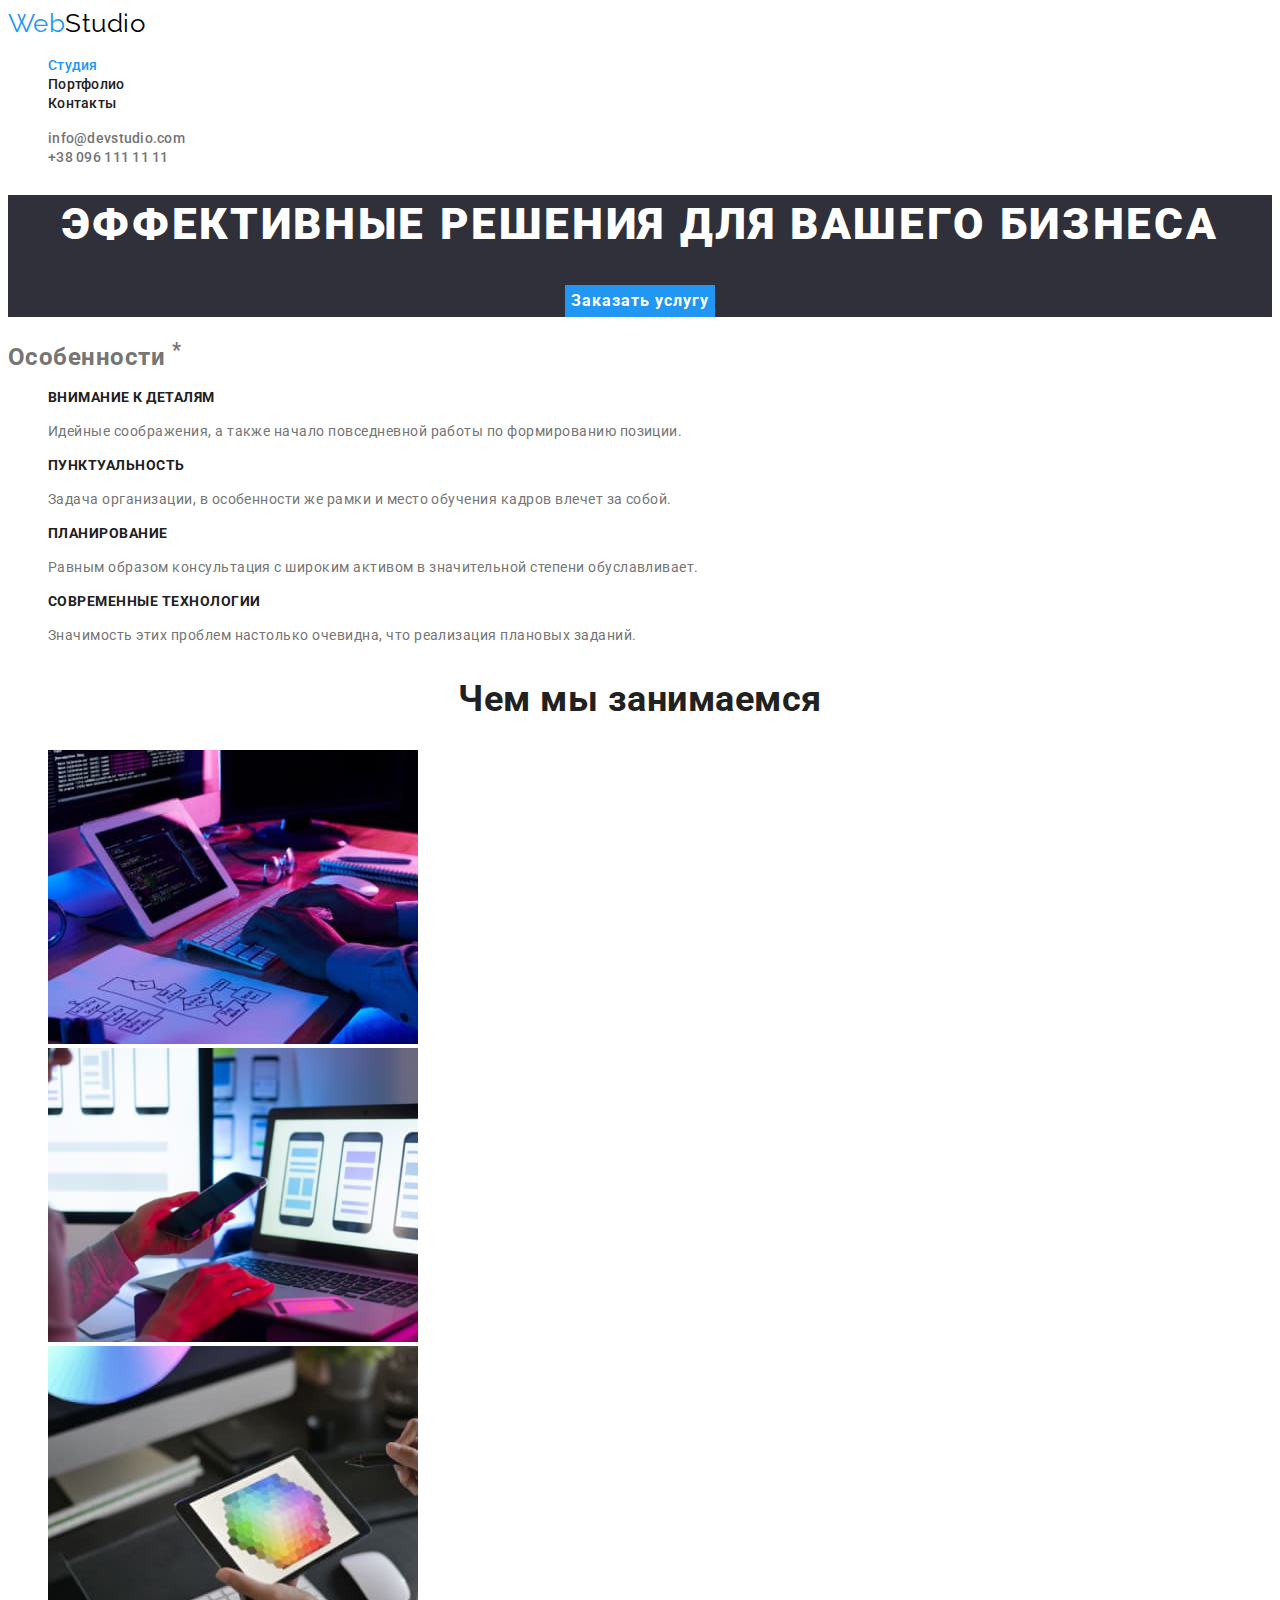
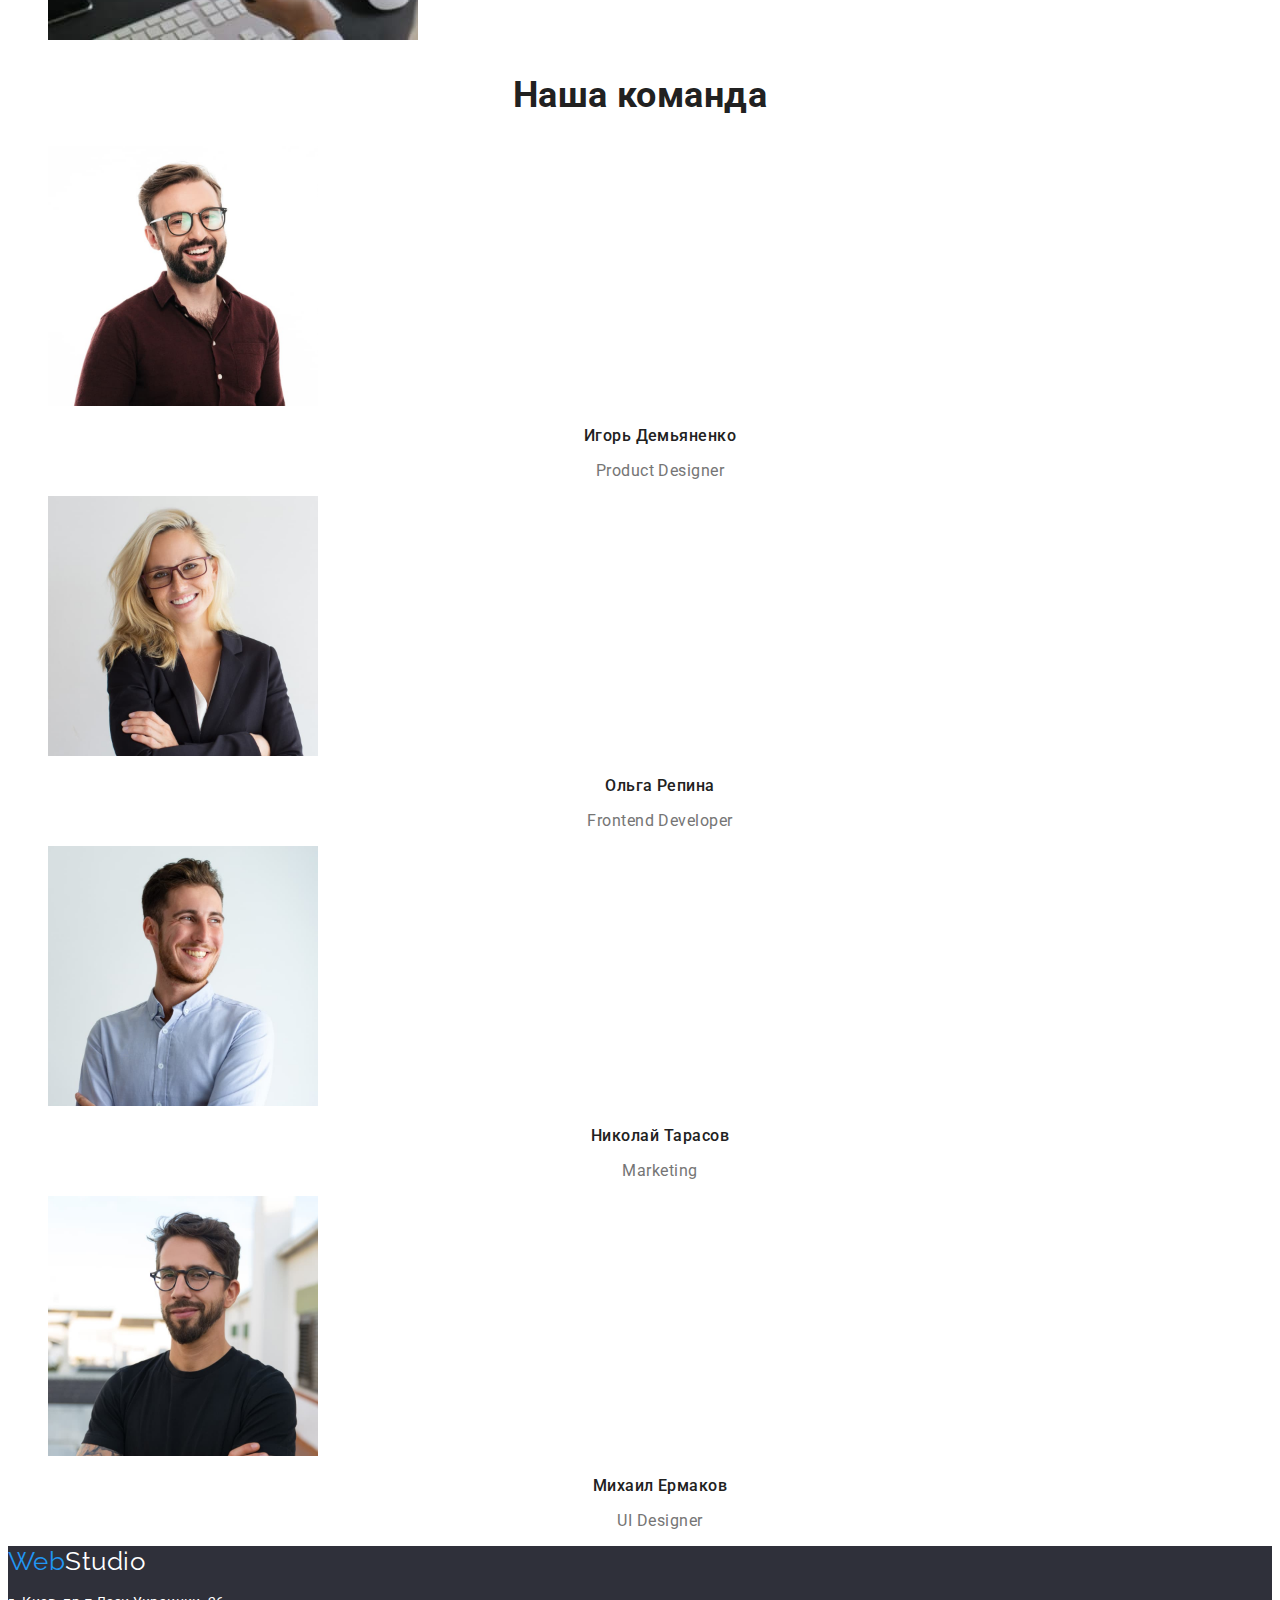
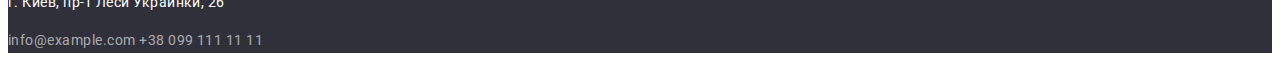
==== index.html @ 31d34ea1 "Initial commit" ====
<!DOCTYPE html>
<html lang="ru">
<head>
  <meta charset="UTF-8">
  <meta http-equiv="X-UA-Compatible" content="IE=edge">
  <meta name="viewport" content="width=device-width, initial-scale=1.0">
  <title>Главная</title>
  <link href="https://fonts.googleapis.com/css2?family=Raleway:wght@700&family=Roboto:wght@400;500;700;900&display=swap" rel="stylesheet">
  <link rel="stylesheet" href="./css/styles.css">
</head>

<body class="page">
  <!-- Заголовок сайта -->
  <header>
    <nav>
      <a href="./index.html" class="logo">Web<span class="logo-right">Studio</span></a>

      <ul class="site-nav list">
        <li><a href="./index.html" class="link current">Студия</a></li>
        <li><a href="./portfolio.html" class="link">Портфолио</a></li>
        <li><a href="" class="link">Контакты</a></li>
      </ul>
    </nav> 

    <ul class="site-contacts list">
      <li><a href="mailto:info@devstudio.com" class="link">info@devstudio.com</a></li>
      <li><a href="tel:+380961111111" class="link">+38 096 111 11 11</a></li>
    </ul>
        
  </header>

  <main>
    <!-- Шапка сайта -->
    <section class="hero">
      <h1 class="hero-title">Эффективные решения для вашего бизнеса</h1>
      <button type="button" class="button primary">Заказать услугу</button>
    </section>

    <!-- Особенности -->
    <section>
      <h2>Особенности <sup>*</sup> </h2> <!-- Этот заголовок скроем при оформлении -->

      <ul class="features list">
        <li>
          <h3 class="title">Внимание к деталям</h3>
          <p class="text">
            Идейные соображения, а также
            начало повседневной работы по
            формированию позиции.
          </p>
        </li>

        <li>
          <h3 class="title">Пунктуальность</h3>
          <p class="text">
            Задача организации, в особенности
            же рамки и место обучения кадров
            влечет за собой.
          </p>
        </li>

        <li>
          <h3 class="title">Планирование</h3>
          <p class="text">
            Равным образом консультация с
            широким активом в значительной
            степени обуславливает.
          </p>
        </li>

        <li>
          <h3 class="title">Современные технологии</h3>
          <p class="text">
            Значимость этих проблем настолько
            очевидна, что реализация плановых
            заданий.
          </p>
        </li>
      </ul>
    </section>

    <!-- Чем мы занимаемся -->
    <section>
      <h2 class="section-title">Чем мы занимаемся</h2>

      <ul class="list">
        <li>
          <img src="./images/img1.jpg" alt="Our business - image 1" width="370">
        </li>
        <li>
          <img src="./images/img2.jpg" alt="Our business - image 2" width="370">
        </li>
        <li>
          <img src="./images/img3.jpg" alt="Our business - image 3" width="370">
        </li>
      </ul>
    </section>

    <!-- Наша команда -->
    <section>
      <h2 class="section-title">Наша команда</h2>

      <ul class="employee list">
        <li>
          <img src="./images/photo1.jpg" alt="Product Designer photo" width="270">
          <h3 class="title">Игорь Демьяненко</h3>
          <p class="position">Product Designer</p>
        </li>

        <li>
          <img src="./images/photo2.jpg" alt="Frontend Developer photo" width="270">
          <h3 class="title">Ольга Репина</h3>
          <p class="position">Frontend Developer</p>
        </li>

        <li>
          <img src="./images/photo3.jpg" alt="Marketing Manager photo" width="270">
          <h3 class="title">Николай Тарасов</h3>
          <p class="position">Marketing</p>
        </li>

        <li>
          <img src="./images/photo4.jpg" alt="UI Designer photo" width="270">
          <h3 class="title">Михаил Ермаков</h3>
          <p class="position">UI Designer</p>
        </li>

      </ul>
            
    </section>

  </main>

  <!-- Нижний колонтитул -->  
  <footer class="footer">

    <a href="./" class="logo">Web<span class="logo-bottom">Studio</span></a>
    
    <address class="text">
      <p class="address">г. Киев, пр-т Леси Украинки, 26</p>
      <a href="mailto:info@example.com" class="contacts">info@example.com</a>
      <a href="tel:+380991111111" class="contacts">+38 099 111 11 11</a>
    </address>

  </footer>

</body>
</html>
---- css/styles.css ----
/* Блок css-переменных */
:root {
	--main-text-color: #757575;
	--title-text-color: #212121;
	--accent-color: #2196f3;
	--primary-bg-color: #ffffff;
	--top-section-bg-color: #2f303a;
	--team-section-bg-color: #f5f4fa;
	--footer-bg-color: #2f303a;
	--footer-text-color: rgba(255, 255, 255, 0.6);
	--logo-right-color: #000000;
	--logo-bottom-right-color: #ffffff;
	--primary-button-text-color: #ffffff;
	--primary-button-bg-color: #2196f3;
	--button-text-color: #212121;
	--button-bg-color: #f5f4fa;
	--hero-bg-color: #2f303a;
	--footer-bg-color: #2f303a;
}

/* Класс для оформления основной страницы */
.page {
	background-color: var(--primary-bg-color);
	color: var(--main-text-color);

	font-family: Roboto, sans-serif;
	letter-spacing: 0.03em;
}

/* Класс для обнуления атрибутов списка */
.list {
	list-style: none;
}

/* Классы для оформления лого сайта */
.logo {
	color: var(--accent-color);

	font-family: Raleway, sans-serif;
	font-size: 26px;
	line-height: 1.19;
	text-decoration: none;
}

.logo-right {
	color: var(--logo-right-color);
}

.logo-bottom {
	color: var(--logo-bottom-right-color);
}

/* Классы для оформления footer-секции */
.footer {
	background-color: var(--footer-bg-color);
}

.footer .text {
	font-style: normal;
	font-size: 14px;
	line-height: 1.71;
}

.footer .address {
	color: var(--primary-bg-color);
}

.footer .contacts {
	color: var(--footer-text-color);

	text-decoration: none;
}

.footer .contacts:hover,
.footer .contacts:focus {
	color: var(--accent-color);
}

/* Стилизация навигации сайта */
.site-nav .link {
	color: var(--title-text-color);

	font-weight: 500;
	font-size: 14px;
	line-height: 1.14;
	letter-spacing: 0.02em;

	text-decoration: none;
}

.site-nav .link.current {
	color: var(--accent-color);
}

/* Стилизация контактов сайта */
.site-contacts .link {
	color: var(--main-text-color);

	font-weight: 500;
	font-size: 14px;
	line-height: 1.14;
	letter-spacing: 0.02em;

	text-decoration: none;
}

/* Стилизация ссылок для состояний hover, focus */
.site-nav .link:hover,
.site-nav .link:focus,
.site-contacts .link:hover,
.site-contacts .link:focus {
	color: var(--accent-color);
}

/* Класс для оформления Hero-секции */

.hero {
	background-color: var(--hero-bg-color);

	text-align: center;
}

.hero-title {
	color: var(--primary-bg-color);

	font-weight: 900;
	font-size: 44px;
	line-height: 1.36;
	letter-spacing: 0.06em;
	text-transform: uppercase;
}

/* Класс для оформления заголовков разделов */
.section-title {
	color: var(--title-text-color);

	font-size: 36px;
	line-height: 1.17;
	text-align: center;
}

/* Классы для оформления раздела Особенности */
.features .title {
	color: var(--title-text-color);

	font-size: 14px;
	line-height: 1.14;
	text-transform: uppercase;
}

.features .text {
	font-size: 14px;
	line-height: 1.71;
}

/* Классы для оформления информации о сотрудниках */
.employee .title {
	color: var(--title-text-color);

	font-weight: 500;
	font-size: 16px;
	line-height: 1.19;
	text-align: center;
}

.employee .position {
	font-size: 16px;
	line-height: 1.19;
	text-align: center;
}

/* Классы для оформления информации о проектах */
.projects .title {
	color: var(--title-text-color);

	font-size: 18px;
	line-height: 2;
	letter-spacing: 0.06em;
}

.projects .category {
	font-size: 16px;
	line-height: 1.87;
}

/* Классы для оформления кнопок */
.button {
	color: var(--button-text-color);
	background-color: var(--button-bg-color);
	border-style: none;

	font-family: inherit;
	font-weight: 500;
	font-size: 16px;
	line-height: 1.62;
	letter-spacing: 0.03em;

	cursor: pointer;
}

.button.primary {
	color: var(--primary-button-text-color);
	background-color: var(--primary-button-bg-color);

	font-weight: 700;
	font-size: 16px;
	line-height: 1.87;
	letter-spacing: 0.06em;
}

.button:hover,
.button:focus {
	color: var(--primary-button-text-color);
	background-color: var(--primary-button-bg-color);
}

/* The end! */
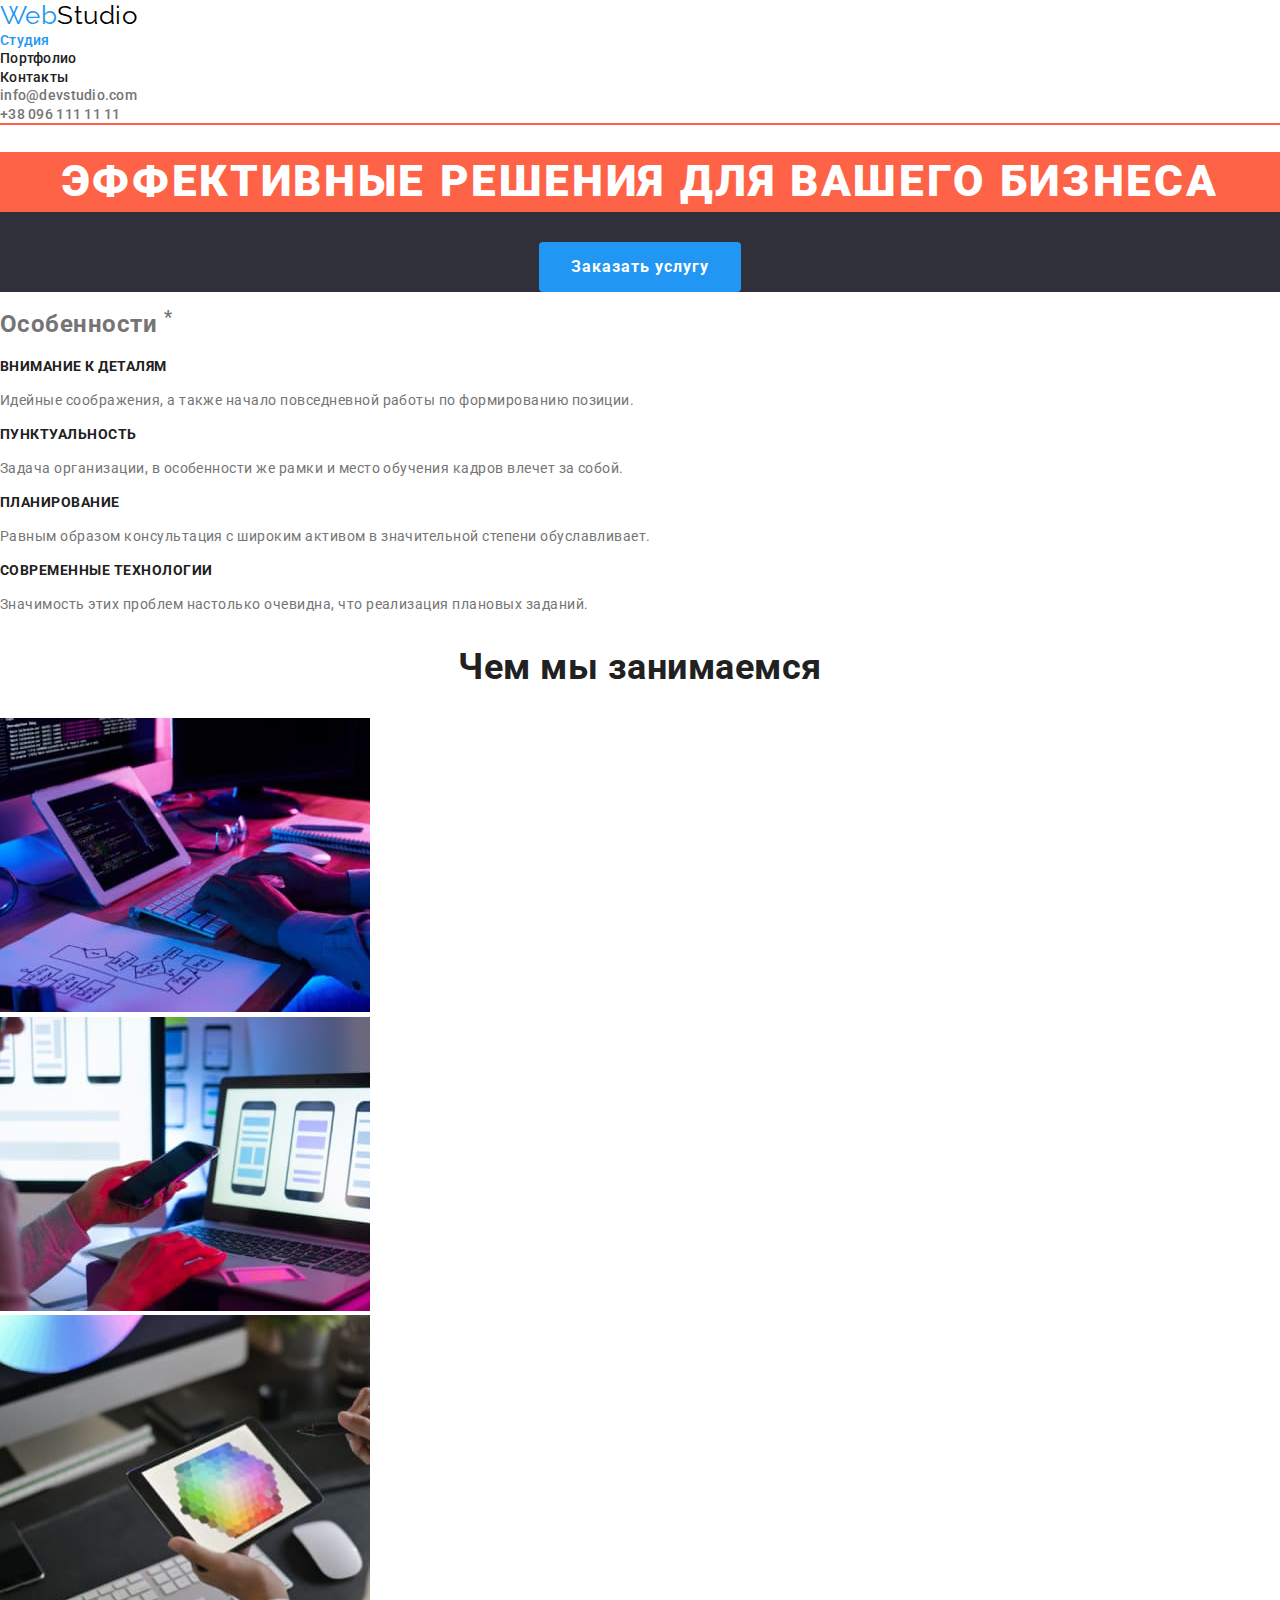
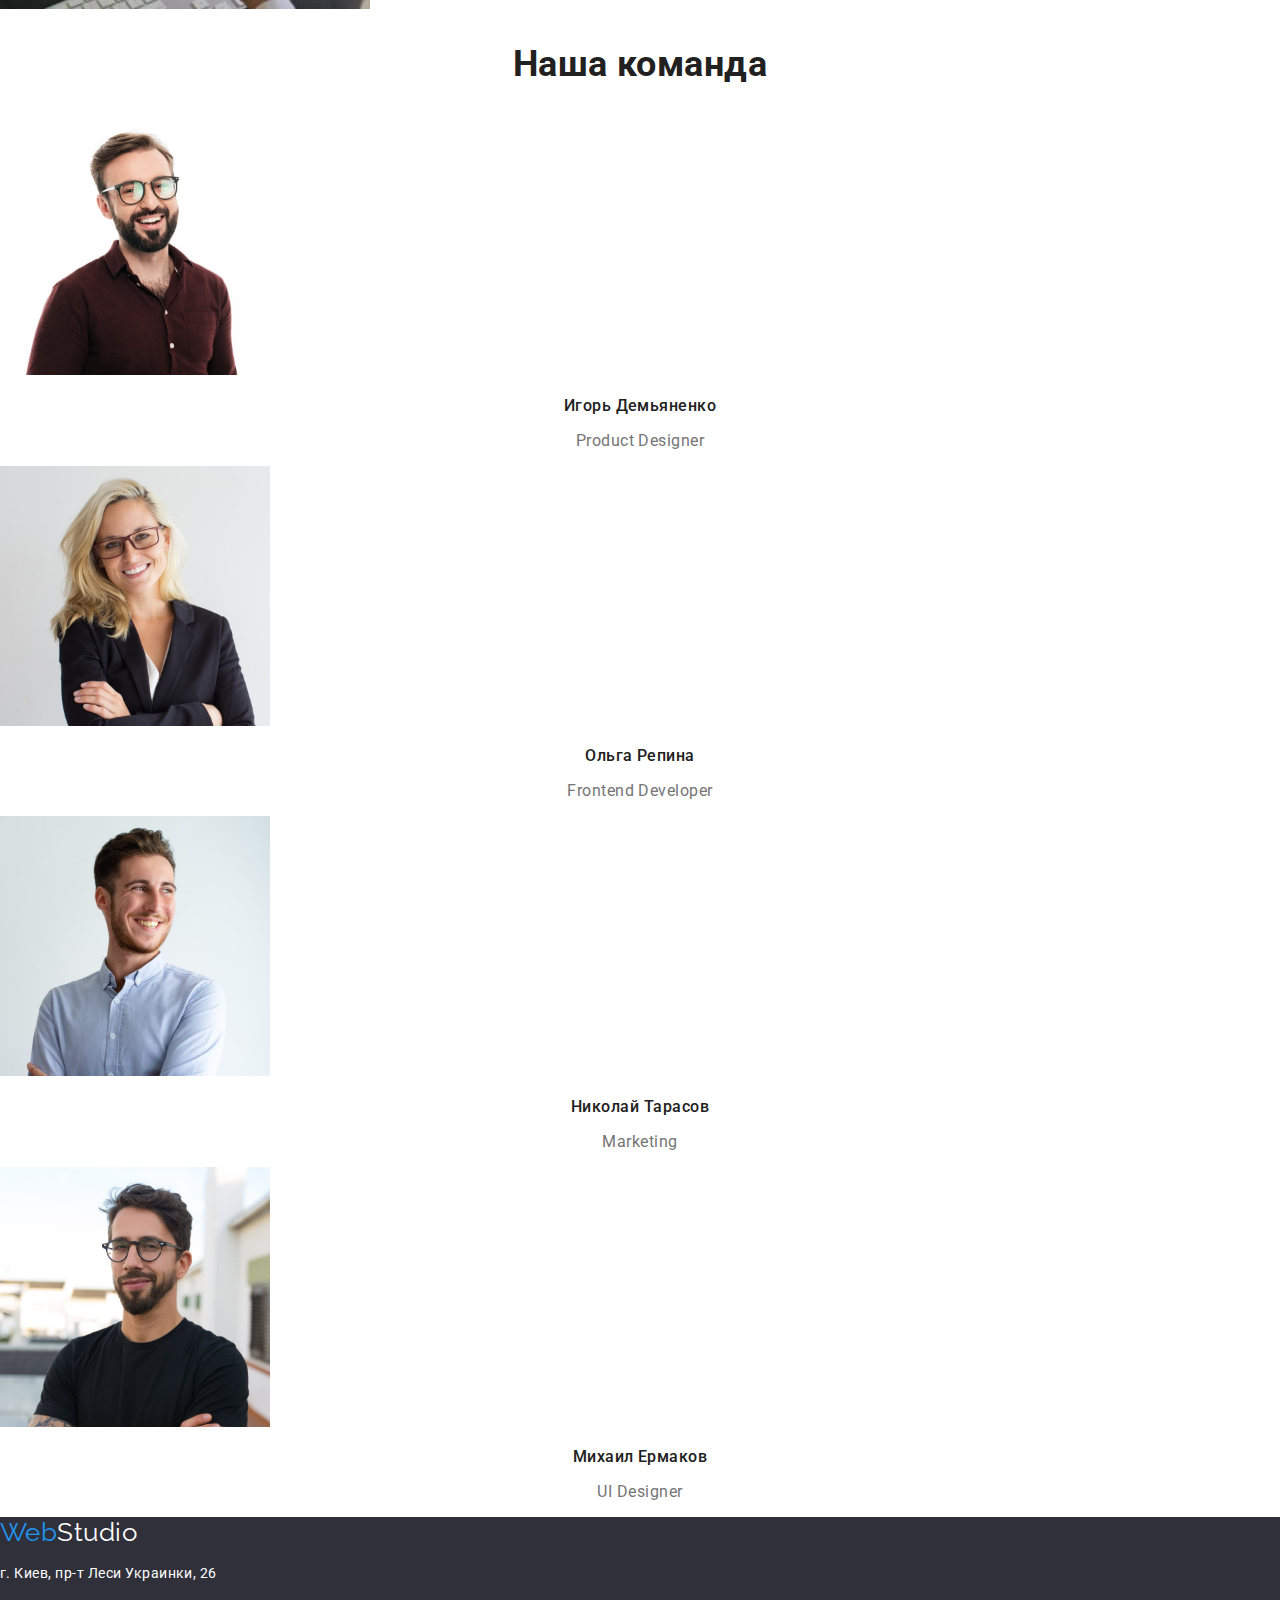
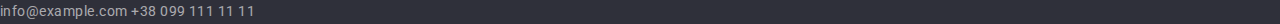
==== commit 9c478b9a: "Add some features" ====
--- a/index.html
+++ b/index.html
@@ -6,30 +6,37 @@
   <meta name="viewport" content="width=device-width, initial-scale=1.0">
   <title>Главная</title>
   <link href="https://fonts.googleapis.com/css2?family=Raleway:wght@700&family=Roboto:wght@400;500;700;900&display=swap" rel="stylesheet">
+  <link rel="stylesheet" href="https://cdnjs.cloudflare.com/ajax/libs/modern-normalize/1.1.0/modern-normalize.min.css">
   <link rel="stylesheet" href="./css/styles.css">
 </head>
 
 <body class="page">
+
   <!-- Заголовок сайта -->
-  <header>
-    <nav>
-      <a href="./index.html" class="logo">Web<span class="logo-right">Studio</span></a>
+  <header class="page-header">
 
-      <ul class="site-nav list">
-        <li><a href="./index.html" class="link current">Студия</a></li>
-        <li><a href="./portfolio.html" class="link">Портфолио</a></li>
-        <li><a href="" class="link">Контакты</a></li>
+    <div class="container">
+      
+      <nav>
+        <a href="./index.html" class="logo">Web<span class="logo-right">Studio</span></a>
+
+        <ul class="site-nav list">
+          <li><a href="./index.html" class="link current">Студия</a></li>
+          <li><a href="./portfolio.html" class="link">Портфолио</a></li>
+          <li><a href="" class="link">Контакты</a></li>
+        </ul>
+      </nav> 
+
+      <ul class="site-contacts list">
+        <li><a href="mailto:info@devstudio.com" class="link">info@devstudio.com</a></li>
+        <li><a href="tel:+380961111111" class="link">+38 096 111 11 11</a></li>
       </ul>
-    </nav> 
+    
+    </div>
 
-    <ul class="site-contacts list">
-      <li><a href="mailto:info@devstudio.com" class="link">info@devstudio.com</a></li>
-      <li><a href="tel:+380961111111" class="link">+38 096 111 11 11</a></li>
-    </ul>
-        
   </header>
 
-  <main>
+    <main>
     <!-- Шапка сайта -->
     <section class="hero">
       <h1 class="hero-title">Эффективные решения для вашего бизнеса</h1>
--- a/css/styles.css
+++ b/css/styles.css
@@ -1,107 +1,124 @@
 /* Блок css-переменных */
 :root {
-	--main-text-color: #757575;
-	--title-text-color: #212121;
-	--accent-color: #2196f3;
-	--primary-bg-color: #ffffff;
-	--top-section-bg-color: #2f303a;
-	--team-section-bg-color: #f5f4fa;
-	--footer-bg-color: #2f303a;
-	--footer-text-color: rgba(255, 255, 255, 0.6);
-	--logo-right-color: #000000;
-	--logo-bottom-right-color: #ffffff;
-	--primary-button-text-color: #ffffff;
-	--primary-button-bg-color: #2196f3;
-	--button-text-color: #212121;
-	--button-bg-color: #f5f4fa;
-	--hero-bg-color: #2f303a;
-	--footer-bg-color: #2f303a;
+  --main-text-color: #757575;
+  --title-text-color: #212121;
+  --accent-color: #2196f3;
+  --primary-bg-color: #ffffff;
+  --top-section-bg-color: #2f303a;
+  --team-section-bg-color: #f5f4fa;
+  --footer-bg-color: #2f303a;
+  --footer-text-color: rgba(255, 255, 255, 0.6);
+  --logo-right-color: #000000;
+  --logo-bottom-right-color: #ffffff;
+  --primary-button-text-color: #ffffff;
+  --primary-button-bg-color: #2196f3;
+  --button-text-color: #212121;
+  --button-bg-color: #f5f4fa;
+  --hero-bg-color: #2f303a;
+  --footer-bg-color: #2f303a;
 }
 
 /* Класс для оформления основной страницы */
 .page {
-	background-color: var(--primary-bg-color);
-	color: var(--main-text-color);
-
-	font-family: Roboto, sans-serif;
-	letter-spacing: 0.03em;
+  background-color: var(--primary-bg-color);
+  color: var(--main-text-color);
+
+  font-family: Roboto, sans-serif;
+  letter-spacing: 0.03em;
+}
+
+/* Класс для оформления заголовка */
+
+.page-header {
+  background-color: var(--primary-bg-color);
+}
+
+/* Класс для оформления основного контейнера */
+
+.container {
+  margin-left: auto;
+  margin-right: auto;
+  width: 1440px;
+  outline: 2px solid tomato;
 }
 
 /* Класс для обнуления атрибутов списка */
 .list {
-	list-style: none;
+  padding: 0;
+  margin: 0;
+  list-style: none;
 }
 
 /* Классы для оформления лого сайта */
 .logo {
-	color: var(--accent-color);
-
-	font-family: Raleway, sans-serif;
-	font-size: 26px;
-	line-height: 1.19;
-	text-decoration: none;
+  color: var(--accent-color);
+
+  font-family: Raleway, sans-serif;
+  font-size: 26px;
+  line-height: 1.19;
+  text-decoration: none;
 }
 
 .logo-right {
-	color: var(--logo-right-color);
+  color: var(--logo-right-color);
 }
 
 .logo-bottom {
-	color: var(--logo-bottom-right-color);
+  color: var(--logo-bottom-right-color);
 }
 
 /* Классы для оформления footer-секции */
 .footer {
-	background-color: var(--footer-bg-color);
+  background-color: var(--footer-bg-color);
 }
 
 .footer .text {
-	font-style: normal;
-	font-size: 14px;
-	line-height: 1.71;
+  font-style: normal;
+  font-size: 14px;
+  line-height: 1.71;
 }
 
 .footer .address {
-	color: var(--primary-bg-color);
+  color: var(--primary-bg-color);
 }
 
 .footer .contacts {
-	color: var(--footer-text-color);
-
-	text-decoration: none;
+  color: var(--footer-text-color);
+
+  text-decoration: none;
 }
 
 .footer .contacts:hover,
 .footer .contacts:focus {
-	color: var(--accent-color);
+  color: var(--accent-color);
 }
 
 /* Стилизация навигации сайта */
 .site-nav .link {
-	color: var(--title-text-color);
-
-	font-weight: 500;
-	font-size: 14px;
-	line-height: 1.14;
-	letter-spacing: 0.02em;
-
-	text-decoration: none;
+  color: var(--title-text-color);
+
+  font-weight: 500;
+  font-size: 14px;
+  line-height: 1.14;
+  letter-spacing: 0.02em;
+
+  text-decoration: none;
 }
 
 .site-nav .link.current {
-	color: var(--accent-color);
+  color: var(--accent-color);
 }
 
 /* Стилизация контактов сайта */
 .site-contacts .link {
-	color: var(--main-text-color);
-
-	font-weight: 500;
-	font-size: 14px;
-	line-height: 1.14;
-	letter-spacing: 0.02em;
-
-	text-decoration: none;
+  color: var(--main-text-color);
+
+  font-weight: 500;
+  font-size: 14px;
+  line-height: 1.14;
+  letter-spacing: 0.02em;
+
+  text-decoration: none;
 }
 
 /* Стилизация ссылок для состояний hover, focus */
@@ -109,109 +126,132 @@
 .site-nav .link:focus,
 .site-contacts .link:hover,
 .site-contacts .link:focus {
-	color: var(--accent-color);
+  color: var(--accent-color);
 }
 
 /* Класс для оформления Hero-секции */
 
 .hero {
-	background-color: var(--hero-bg-color);
-
-	text-align: center;
+  background-color: var(--hero-bg-color);
+
+  text-align: center;
 }
 
 .hero-title {
-	color: var(--primary-bg-color);
-
-	font-weight: 900;
-	font-size: 44px;
-	line-height: 1.36;
-	letter-spacing: 0.06em;
-	text-transform: uppercase;
+  color: var(--primary-bg-color);
+  background-color: tomato;
+  font-weight: 900;
+  font-size: 44px;
+  line-height: 1.36;
+  letter-spacing: 0.06em;
+  text-transform: uppercase;
 }
 
 /* Класс для оформления заголовков разделов */
 .section-title {
-	color: var(--title-text-color);
-
-	font-size: 36px;
-	line-height: 1.17;
-	text-align: center;
+  color: var(--title-text-color);
+
+  font-size: 36px;
+  line-height: 1.17;
+  text-align: center;
 }
 
 /* Классы для оформления раздела Особенности */
 .features .title {
-	color: var(--title-text-color);
-
-	font-size: 14px;
-	line-height: 1.14;
-	text-transform: uppercase;
+  color: var(--title-text-color);
+
+  font-size: 14px;
+  line-height: 1.14;
+  text-transform: uppercase;
 }
 
 .features .text {
-	font-size: 14px;
-	line-height: 1.71;
+  font-size: 14px;
+  line-height: 1.71;
 }
 
 /* Классы для оформления информации о сотрудниках */
 .employee .title {
-	color: var(--title-text-color);
-
-	font-weight: 500;
-	font-size: 16px;
-	line-height: 1.19;
-	text-align: center;
+  color: var(--title-text-color);
+
+  font-weight: 500;
+  font-size: 16px;
+  line-height: 1.19;
+  text-align: center;
 }
 
 .employee .position {
-	font-size: 16px;
-	line-height: 1.19;
-	text-align: center;
+  font-size: 16px;
+  line-height: 1.19;
+  text-align: center;
 }
 
 /* Классы для оформления информации о проектах */
 .projects .title {
-	color: var(--title-text-color);
-
-	font-size: 18px;
-	line-height: 2;
-	letter-spacing: 0.06em;
+  color: var(--title-text-color);
+
+  font-size: 18px;
+  line-height: 2;
+  letter-spacing: 0.06em;
 }
 
 .projects .category {
-	font-size: 16px;
-	line-height: 1.87;
+  font-size: 16px;
+  line-height: 1.87;
 }
 
 /* Классы для оформления кнопок */
 .button {
-	color: var(--button-text-color);
-	background-color: var(--button-bg-color);
-	border-style: none;
-
-	font-family: inherit;
-	font-weight: 500;
-	font-size: 16px;
-	line-height: 1.62;
-	letter-spacing: 0.03em;
-
-	cursor: pointer;
+  display: inline-block; /* возможно что это лишнее */
+  border-radius: 4px;
+  padding: 10px 32px;
+  min-width: 200px;
+  color: var(--button-text-color);
+  background-color: var(--button-bg-color);
+  border-style: none;
+
+  font-family: inherit;
+  font-weight: 500;
+  font-size: 16px;
+  line-height: 1.62;
+  letter-spacing: 0.03em;
+
+  cursor: pointer;
+}
+
+.filter-button {
+  display: inline-block; /* возможно что это лишнее */
+  border-radius: 4px;
+  padding: 6px 22px;
+  color: var(--button-text-color);
+  background-color: var(--button-bg-color);
+  border-style: none;
+
+  font-family: inherit;
+  font-weight: 500;
+  font-size: 16px;
+  line-height: 1.62;
+  letter-spacing: 0.03em;
+
+  cursor: pointer;
 }
 
 .button.primary {
-	color: var(--primary-button-text-color);
-	background-color: var(--primary-button-bg-color);
-
-	font-weight: 700;
-	font-size: 16px;
-	line-height: 1.87;
-	letter-spacing: 0.06em;
+  color: var(--primary-button-text-color);
+  background-color: var(--primary-button-bg-color);
+
+  font-weight: 700;
+  font-size: 16px;
+  line-height: 1.87;
+  letter-spacing: 0.06em;
 }
 
 .button:hover,
-.button:focus {
-	color: var(--primary-button-text-color);
-	background-color: var(--primary-button-bg-color);
+.button:focus,
+.filter-button:hover,
+.filter-button:focus {
+  color: var(--primary-button-text-color);
+  background-color: var(--primary-button-bg-color);
 }
 
 /* The end! */
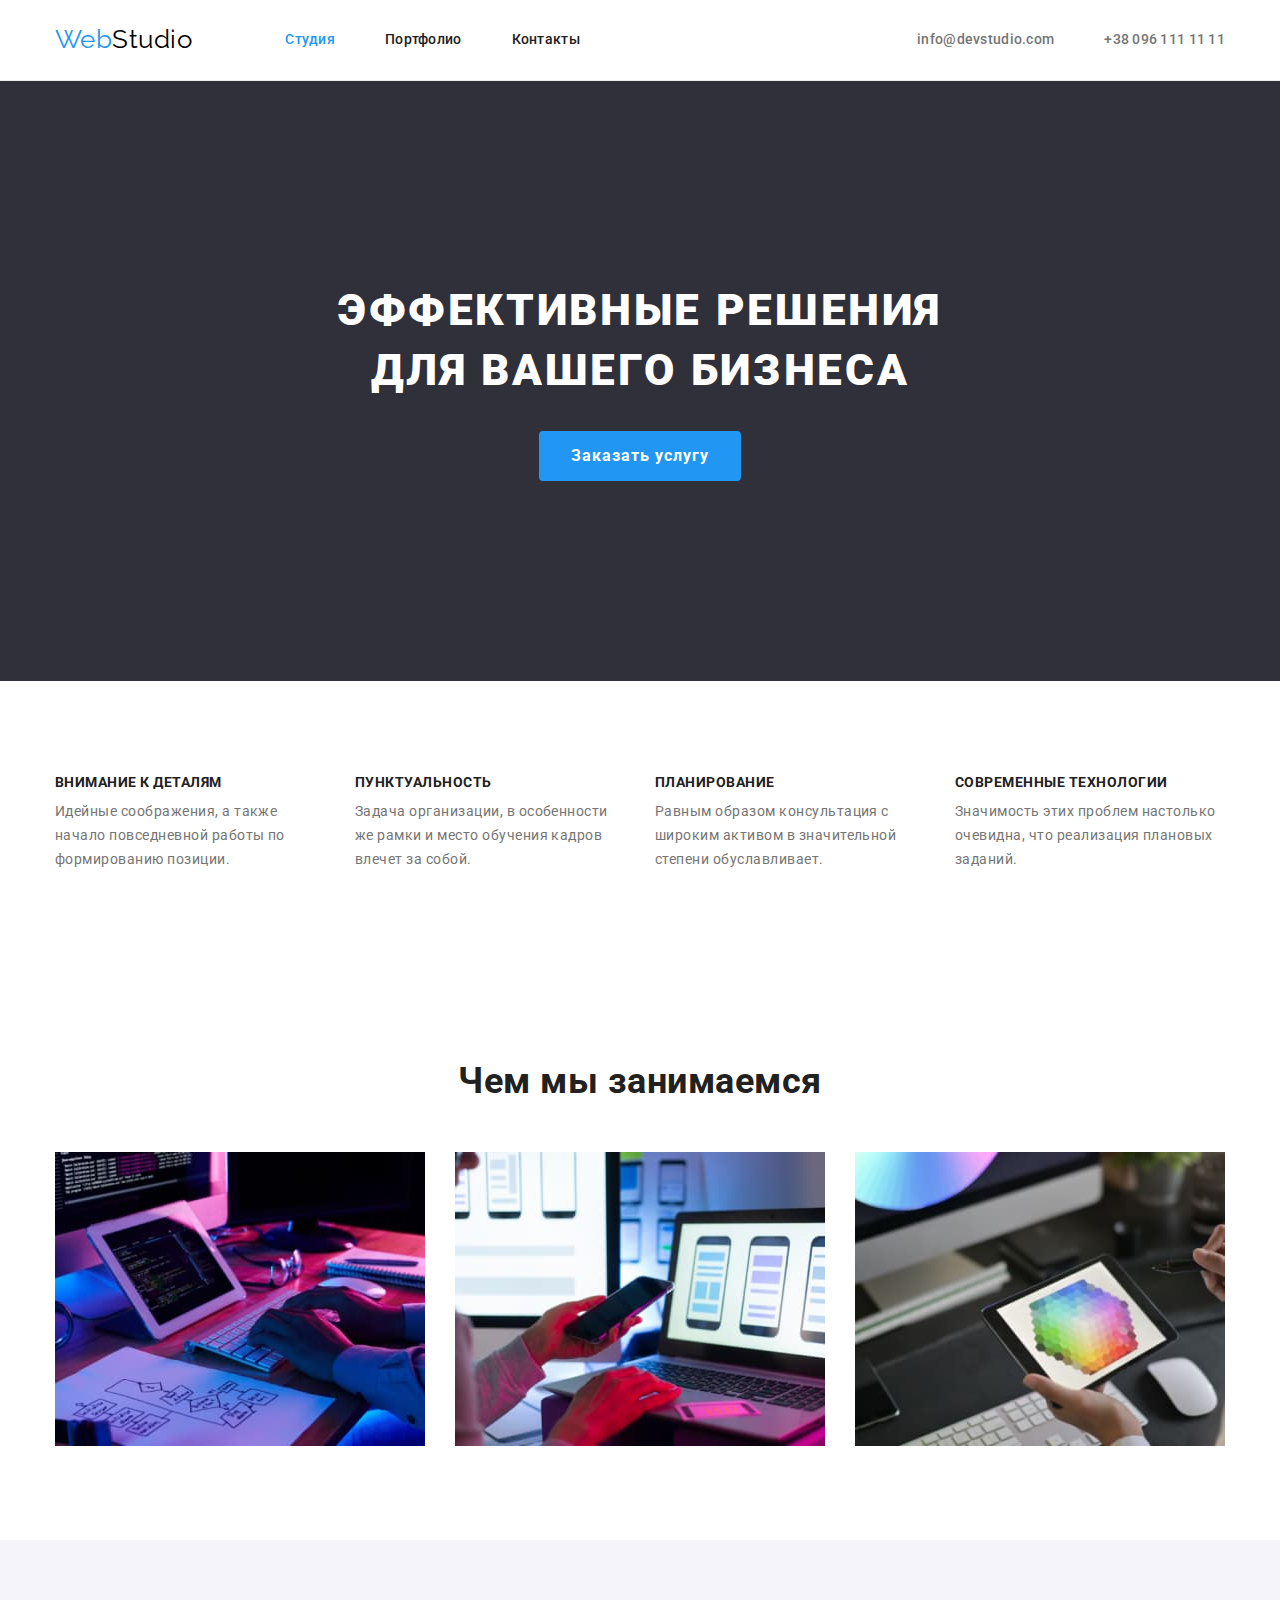
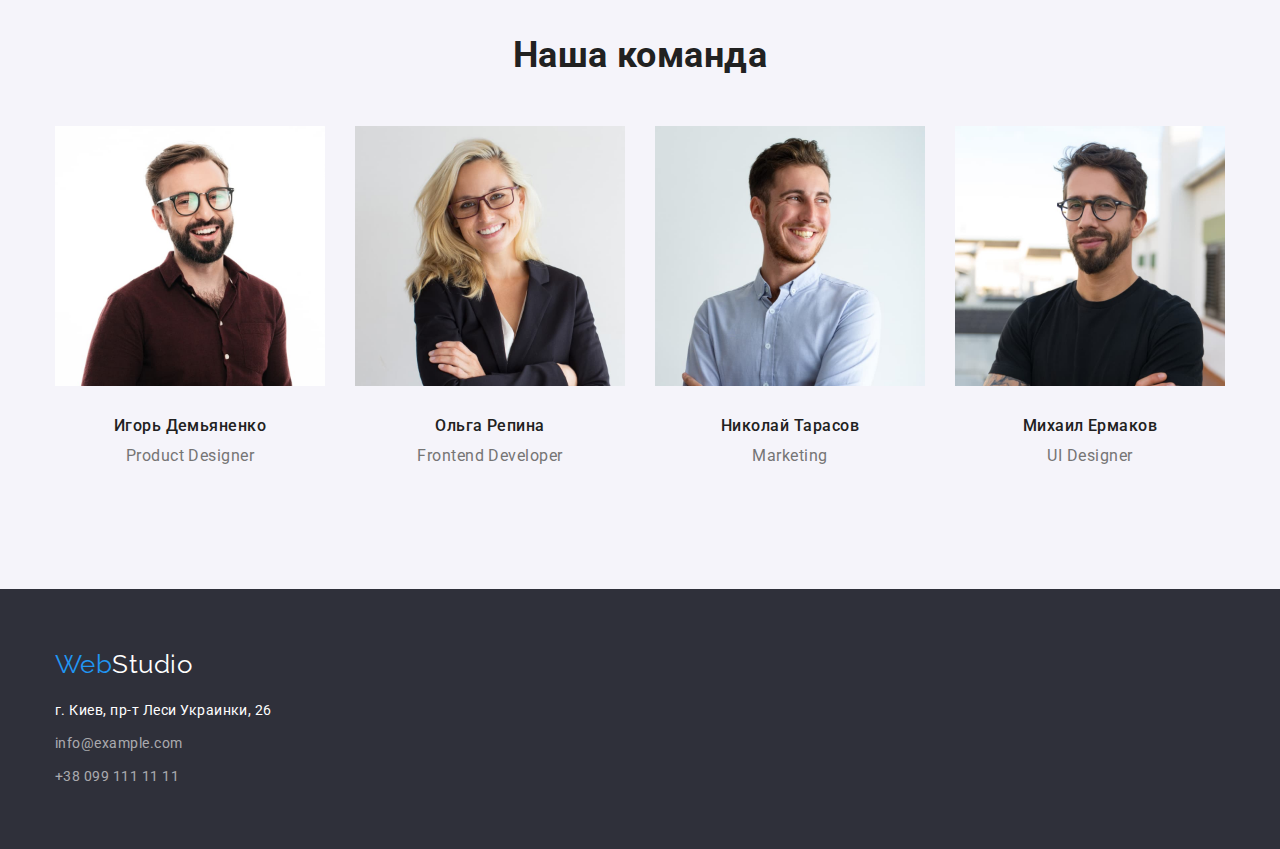
==== commit 28ba1f57: "Align elements, add Flexbox" ====
--- a/index.html
+++ b/index.html
@@ -14,141 +14,146 @@
 
   <!-- Заголовок сайта -->
   <header class="page-header">
+    <div class="container">
+      <div class="header-set">
+        <nav class="header-subset">
+          <a href="./index.html" class="logo r-margin">Web<span class="logo-right">Studio</span></a>
 
-    <div class="container">
-      
-      <nav>
-        <a href="./index.html" class="logo">Web<span class="logo-right">Studio</span></a>
+          <ul class="site-nav">
+            <li class="list-item"><a href="./index.html" class="link current">Студия</a></li>
+            <li class="list-item"><a href="./portfolio.html" class="link">Портфолио</a></li>
+            <li class="list-item"><a href="" class="link">Контакты</a></li>
+          </ul>
+        </nav> 
 
-        <ul class="site-nav list">
-          <li><a href="./index.html" class="link current">Студия</a></li>
-          <li><a href="./portfolio.html" class="link">Портфолио</a></li>
-          <li><a href="" class="link">Контакты</a></li>
+        <ul class="site-contacts">
+          <li class="list-item"><a href="mailto:info@devstudio.com" class="link">info@devstudio.com</a></li>
+          <li class="list-item"><a href="tel:+380961111111" class="link">+38 096 111 11 11</a></li>
         </ul>
-      </nav> 
-
-      <ul class="site-contacts list">
-        <li><a href="mailto:info@devstudio.com" class="link">info@devstudio.com</a></li>
-        <li><a href="tel:+380961111111" class="link">+38 096 111 11 11</a></li>
-      </ul>
-    
+      </div>
     </div>
-
   </header>
 
     <main>
     <!-- Шапка сайта -->
     <section class="hero">
-      <h1 class="hero-title">Эффективные решения для вашего бизнеса</h1>
-      <button type="button" class="button primary">Заказать услугу</button>
+      <div class="container">
+        <h1 class="hero-title">Эффективные решения для вашего бизнеса</h1>
+        <button type="button" class="button primary">Заказать услугу</button>
+      </div>
     </section>
 
     <!-- Особенности -->
-    <section>
-      <h2>Особенности <sup>*</sup> </h2> <!-- Этот заголовок скроем при оформлении -->
+    <section class="section">
+      <div class="container">
+        <h2 class="hidden">Особенности <sup>*</sup> </h2> <!-- Этот заголовок скроем при оформлении -->
 
-      <ul class="features list">
-        <li>
-          <h3 class="title">Внимание к деталям</h3>
-          <p class="text">
-            Идейные соображения, а также
-            начало повседневной работы по
-            формированию позиции.
-          </p>
-        </li>
+        <ul class="features">
+          <li class="item">
+            <h3 class="title">Внимание к деталям</h3>
+            <p class="text">
+              Идейные соображения, а также
+              начало повседневной работы по
+              формированию позиции.
+            </p>
+          </li>
 
-        <li>
-          <h3 class="title">Пунктуальность</h3>
-          <p class="text">
-            Задача организации, в особенности
-            же рамки и место обучения кадров
-            влечет за собой.
-          </p>
-        </li>
+          <li class="item">
+            <h3 class="title">Пунктуальность</h3>
+            <p class="text">
+              Задача организации, в особенности
+              же рамки и место обучения кадров
+              влечет за собой.
+            </p>
+          </li>
 
-        <li>
-          <h3 class="title">Планирование</h3>
-          <p class="text">
-            Равным образом консультация с
-            широким активом в значительной
-            степени обуславливает.
-          </p>
-        </li>
+          <li class="item">
+            <h3 class="title">Планирование</h3>
+            <p class="text">
+              Равным образом консультация с
+              широким активом в значительной
+              степени обуславливает.
+            </p>
+          </li>
 
-        <li>
-          <h3 class="title">Современные технологии</h3>
-          <p class="text">
-            Значимость этих проблем настолько
-            очевидна, что реализация плановых
-            заданий.
-          </p>
-        </li>
-      </ul>
+          <li class="item">
+            <h3 class="title">Современные технологии</h3>
+            <p class="text">
+              Значимость этих проблем настолько
+              очевидна, что реализация плановых
+              заданий.
+            </p>
+          </li>
+        </ul>
+      </div>
     </section>
 
     <!-- Чем мы занимаемся -->
-    <section>
-      <h2 class="section-title">Чем мы занимаемся</h2>
+    <section class="section">
+      <div class="container">
+        <h2 class="section-title">Чем мы занимаемся</h2>
 
-      <ul class="list">
-        <li>
-          <img src="./images/img1.jpg" alt="Our business - image 1" width="370">
-        </li>
-        <li>
-          <img src="./images/img2.jpg" alt="Our business - image 2" width="370">
-        </li>
-        <li>
-          <img src="./images/img3.jpg" alt="Our business - image 3" width="370">
-        </li>
-      </ul>
+        <ul class="about">
+          <li class="item">
+            <img src="./images/img1.jpg" alt="Our business - image 1" width="370" class="img-no-gap">
+          </li>
+          <li class="item">
+            <img src="./images/img2.jpg" alt="Our business - image 2" width="370" class="img-no-gap">
+          </li>
+          <li class="item">
+            <img src="./images/img3.jpg" alt="Our business - image 3" width="370" class="img-no-gap">
+          </li>
+        </ul>
+      </div>
     </section>
 
     <!-- Наша команда -->
-    <section>
-      <h2 class="section-title">Наша команда</h2>
+    <section class="section special">
+      <div class="container">
+        <h2 class="section-title">Наша команда</h2>
 
-      <ul class="employee list">
-        <li>
-          <img src="./images/photo1.jpg" alt="Product Designer photo" width="270">
-          <h3 class="title">Игорь Демьяненко</h3>
-          <p class="position">Product Designer</p>
-        </li>
+        <ul class="employee">
+          <li class="item">
+            <img src="./images/photo1.jpg" alt="Product Designer photo" width="270" class="img-no-gap">
+            <h3 class="title">Игорь Демьяненко</h3>
+            <p class="position">Product Designer</p>
+          </li>
 
-        <li>
-          <img src="./images/photo2.jpg" alt="Frontend Developer photo" width="270">
-          <h3 class="title">Ольга Репина</h3>
-          <p class="position">Frontend Developer</p>
-        </li>
+          <li class="item">
+            <img src="./images/photo2.jpg" alt="Frontend Developer photo" width="270" class="img-no-gap">
+            <h3 class="title">Ольга Репина</h3>
+            <p class="position">Frontend Developer</p>
+          </li>
 
-        <li>
-          <img src="./images/photo3.jpg" alt="Marketing Manager photo" width="270">
-          <h3 class="title">Николай Тарасов</h3>
-          <p class="position">Marketing</p>
-        </li>
+          <li class="item">
+            <img src="./images/photo3.jpg" alt="Marketing Manager photo" width="270" class="img-no-gap">
+            <h3 class="title">Николай Тарасов</h3>
+            <p class="position">Marketing</p>
+          </li>
 
-        <li>
-          <img src="./images/photo4.jpg" alt="UI Designer photo" width="270">
-          <h3 class="title">Михаил Ермаков</h3>
-          <p class="position">UI Designer</p>
-        </li>
+          <li class="item">
+            <img src="./images/photo4.jpg" alt="UI Designer photo" width="270" class="img-no-gap">
+            <h3 class="title">Михаил Ермаков</h3>
+            <p class="position">UI Designer</p>
+          </li>
 
-      </ul>
-            
+        </ul>
+      </div>
     </section>
 
   </main>
 
   <!-- Нижний колонтитул -->  
   <footer class="footer">
-
-    <a href="./" class="logo">Web<span class="logo-bottom">Studio</span></a>
+    <div class="container">
+      <a href="./" class="logo">Web<span class="logo-bottom">Studio</span></a>
     
-    <address class="text">
-      <p class="address">г. Киев, пр-т Леси Украинки, 26</p>
-      <a href="mailto:info@example.com" class="contacts">info@example.com</a>
-      <a href="tel:+380991111111" class="contacts">+38 099 111 11 11</a>
-    </address>
-
+      <address class="text top-margin">
+        <p class="address">г. Киев, пр-т Леси Украинки, 26</p>
+        <a href="mailto:info@example.com" class="contacts">info@example.com</a>
+        <a href="tel:+380991111111" class="contacts">+38 099 111 11 11</a>
+      </address>
+    </div>
   </footer>
 
 </body>
--- a/css/styles.css
+++ b/css/styles.css
@@ -16,6 +16,48 @@
   --button-bg-color: #f5f4fa;
   --hero-bg-color: #2f303a;
   --footer-bg-color: #2f303a;
+  --header-line-color: #ececec;
+  --project-item-border-color: #eeeeee;
+
+  --header-item-right-margin: 50px;
+  --header-top-margin: 24px;
+  --header-bottom-margin: 25px;
+  --logo-right-margin: 93px;
+
+  --footer-top-bottom-padding: 60px;
+  --footer-bottom-margin: 20px;
+  --footer-item-margin: 9px;
+
+  --container-width: 1200px;
+  --container-gutter: 30px;
+}
+
+/* Глобальный сброс стилей некоторым тэгам */
+p,
+h1,
+h2,
+h3 {
+  margin: 0;
+}
+
+button {
+  cursor: pointer;
+}
+
+ul {
+  margin: 0;
+  padding: 0;
+  list-style: none;
+}
+
+/* Класс для скрытия зазоров у элемента img */
+.img-no-gap {
+  display: block;
+}
+
+/* временный класс для скрытия элементов */
+.hidden {
+  display: none;
 }
 
 /* Класс для оформления основной страницы */
@@ -31,6 +73,9 @@
 
 .page-header {
   background-color: var(--primary-bg-color);
+  border-bottom: 1px solid var(--header-line-color);
+  padding-top: var(--header-top-margin);
+  padding-bottom: var(--header-bottom-margin);
 }
 
 /* Класс для оформления основного контейнера */
@@ -38,15 +83,23 @@
 .container {
   margin-left: auto;
   margin-right: auto;
-  width: 1440px;
-  outline: 2px solid tomato;
-}
-
-/* Класс для обнуления атрибутов списка */
-.list {
-  padding: 0;
-  margin: 0;
-  list-style: none;
+  width: var(--container-width);
+  padding: 0 calc(var(--container-gutter) / 2);
+  /* для тестирования */
+  /* outline: 1px dotted tomato; */
+}
+
+/* Класс для оформления дизайна основного flexbox в header */
+
+.header-set {
+  display: flex;
+  justify-content: space-between;
+  align-items: center;
+}
+
+.header-subset {
+  display: flex;
+  align-items: center;
 }
 
 /* Классы для оформления лого сайта */
@@ -59,6 +112,10 @@
   text-decoration: none;
 }
 
+.logo.r-margin {
+  margin-right: var(--logo-right-margin);
+}
+
 .logo-right {
   color: var(--logo-right-color);
 }
@@ -70,9 +127,17 @@
 /* Классы для оформления footer-секции */
 .footer {
   background-color: var(--footer-bg-color);
+  padding-top: var(--footer-top-bottom-padding);
+  padding-bottom: var(--footer-top-bottom-padding);
+}
+
+.footer .top-margin {
+  margin-top: var(--footer-bottom-margin);
 }
 
 .footer .text {
+  display: flex;
+  flex-direction: column;
   font-style: normal;
   font-size: 14px;
   line-height: 1.71;
@@ -86,6 +151,7 @@
   color: var(--footer-text-color);
 
   text-decoration: none;
+  margin-top: var(--footer-item-margin);
 }
 
 .footer .contacts:hover,
@@ -94,6 +160,11 @@
 }
 
 /* Стилизация навигации сайта */
+
+.site-nav {
+  display: flex;
+}
+
 .site-nav .link {
   color: var(--title-text-color);
 
@@ -105,11 +176,23 @@
   text-decoration: none;
 }
 
+.site-nav > .list-item:not(:last-child) {
+  margin-right: var(--header-item-right-margin);
+}
+
 .site-nav .link.current {
   color: var(--accent-color);
 }
 
 /* Стилизация контактов сайта */
+.site-contacts {
+  display: flex;
+}
+
+.site-contacts > .list-item:not(:last-child) {
+  margin-right: var(--header-item-right-margin);
+}
+
 .site-contacts .link {
   color: var(--main-text-color);
 
@@ -135,16 +218,28 @@
   background-color: var(--hero-bg-color);
 
   text-align: center;
+  padding: 200px 0;
 }
 
 .hero-title {
   color: var(--primary-bg-color);
-  background-color: tomato;
   font-weight: 900;
   font-size: 44px;
   line-height: 1.36;
   letter-spacing: 0.06em;
   text-transform: uppercase;
+  max-width: 696px;
+  margin-left: auto;
+  margin-right: auto;
+  margin-bottom: 30px;
+}
+
+/* Универсальный класс для определения padding-top и padding bottom  */
+
+.section {
+  padding-top: 94px;
+  padding-bottom: 94px;
+  /* outline: 1px dotted darkblue; */
 }
 
 /* Класс для оформления заголовков разделов */
@@ -154,9 +249,19 @@
   font-size: 36px;
   line-height: 1.17;
   text-align: center;
+  margin-bottom: 50px;
 }
 
 /* Классы для оформления раздела Особенности */
+.features {
+  display: flex;
+  justify-content: space-between;
+}
+
+.features > .item {
+  flex-basis: calc((var(--container-width) - var(--container-gutter) * 4) / 4);
+}
+
 .features .title {
   color: var(--title-text-color);
 
@@ -168,9 +273,35 @@
 .features .text {
   font-size: 14px;
   line-height: 1.71;
-}
-
-/* Классы для оформления информации о сотрудниках */
+  margin-top: 10px;
+}
+
+/* Классы для оформления секции "Чем мы занимаемся" */
+
+.about {
+  display: flex;
+  justify-content: space-between;
+}
+
+.about > .item {
+  flex-basis: calc(var(--container-width) / 3 - var(--container-gutter));
+}
+
+/* Классы для оформления секции "Наша команда" */
+
+.section.special {
+  background-color: var(--team-section-bg-color);
+}
+
+.employee {
+  display: flex;
+  justify-content: space-between;
+}
+
+.employee > .item {
+  flex-basis: calc(var(--container-width) / 4 - var(--container-gutter));
+}
+
 .employee .title {
   color: var(--title-text-color);
 
@@ -178,21 +309,45 @@
   font-size: 16px;
   line-height: 1.19;
   text-align: center;
+  margin-top: 30px;
+  margin-bottom: 10px;
 }
 
 .employee .position {
   font-size: 16px;
   line-height: 1.19;
   text-align: center;
+  margin-bottom: 30px;
 }
 
 /* Классы для оформления информации о проектах */
+.projects {
+  display: flex;
+  flex-wrap: wrap;
+  justify-content: space-between;
+  gap: 30px;
+}
+
+.projects > .item {
+  flex-basis: calc(var(--container-width) / 3 - var(--container-gutter));
+}
+
+.projects .item-bottom {
+  border: 1px solid var(--project-item-border-color);
+  border-top: 1px solid transparent;
+}
+
+.projects .card {
+  margin: 20px 24px;
+}
+
 .projects .title {
   color: var(--title-text-color);
 
   font-size: 18px;
   line-height: 2;
   letter-spacing: 0.06em;
+  margin-bottom: 4px;
 }
 
 .projects .category {
@@ -201,6 +356,16 @@
 }
 
 /* Классы для оформления кнопок */
+.portfolio {
+  display: flex;
+  justify-content: center;
+  margin-bottom: 50px;
+}
+
+.portfolio > .item:not(:last-child) {
+  margin-right: 8px;
+}
+
 .button {
   display: inline-block; /* возможно что это лишнее */
   border-radius: 4px;
@@ -215,8 +380,6 @@
   font-size: 16px;
   line-height: 1.62;
   letter-spacing: 0.03em;
-
-  cursor: pointer;
 }
 
 .filter-button {
@@ -232,8 +395,11 @@
   font-size: 16px;
   line-height: 1.62;
   letter-spacing: 0.03em;
-
-  cursor: pointer;
+}
+
+.filter-button.primary {
+  color: var(--primary-button-text-color);
+  background-color: var(--primary-button-bg-color);
 }
 
 .button.primary {
@@ -241,7 +407,6 @@
   background-color: var(--primary-button-bg-color);
 
   font-weight: 700;
-  font-size: 16px;
   line-height: 1.87;
   letter-spacing: 0.06em;
 }
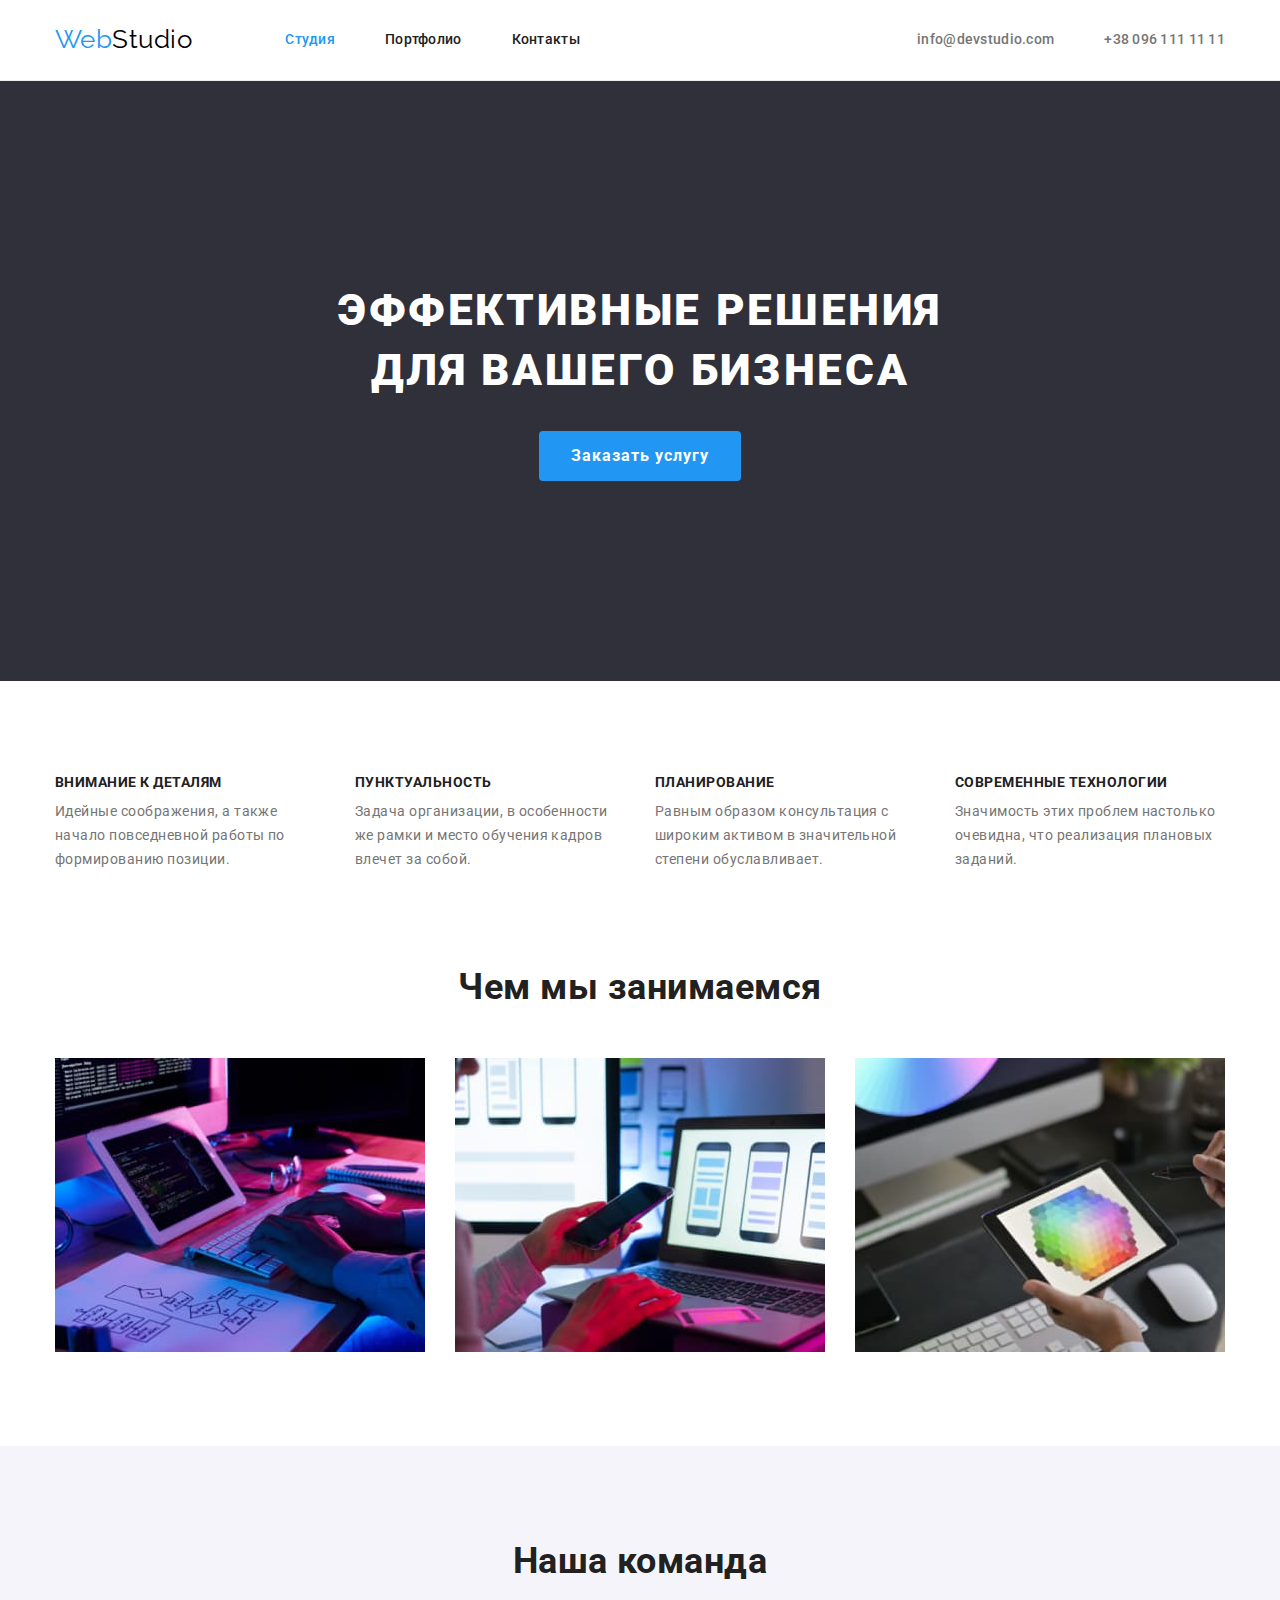
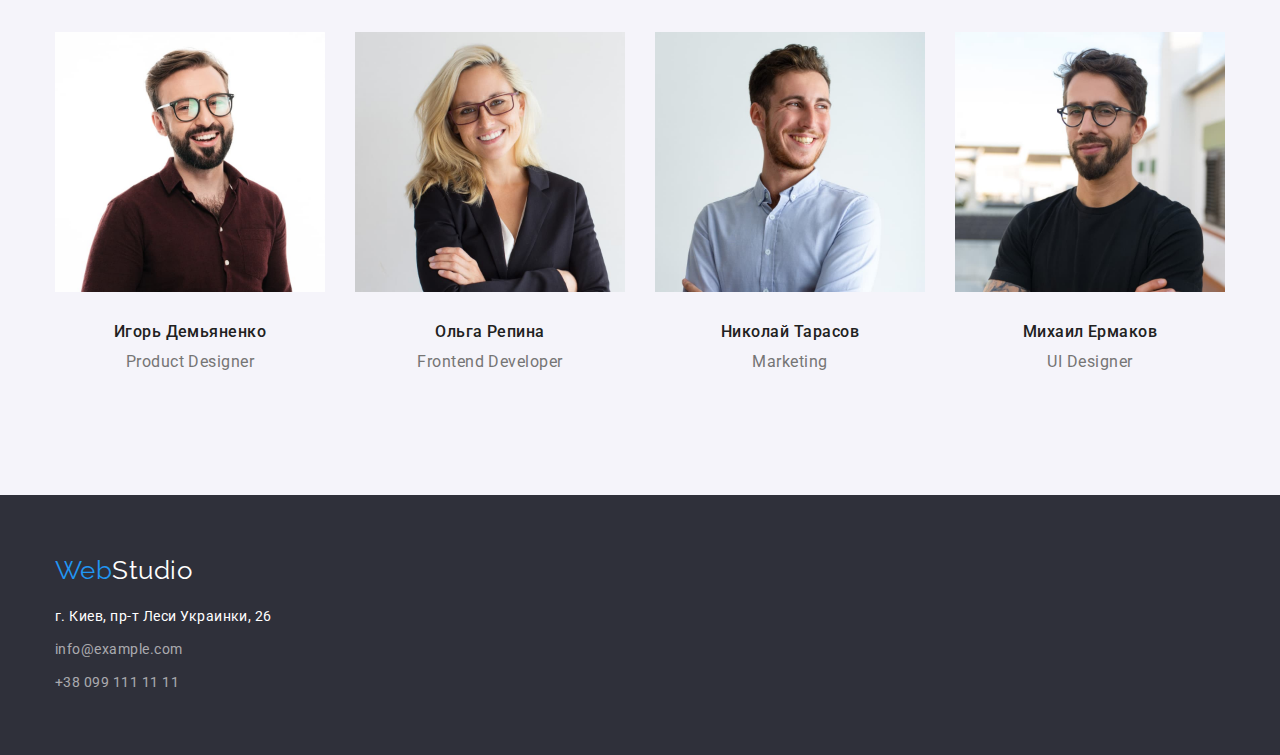
==== commit 2e42cdb3: "Improve Flexbox" ====
--- a/index.html
+++ b/index.html
@@ -44,7 +44,7 @@
     </section>
 
     <!-- Особенности -->
-    <section class="section">
+    <section class="section no-padding">
       <div class="container">
         <h2 class="hidden">Особенности <sup>*</sup> </h2> <!-- Этот заголовок скроем при оформлении -->
 
@@ -115,26 +115,34 @@
         <ul class="employee">
           <li class="item">
             <img src="./images/photo1.jpg" alt="Product Designer photo" width="270" class="img-no-gap">
-            <h3 class="title">Игорь Демьяненко</h3>
-            <p class="position">Product Designer</p>
+            <div class="card">  
+              <h3 class="title">Игорь Демьяненко</h3>
+              <p class="position">Product Designer</p>
+            </div>
           </li>
 
           <li class="item">
             <img src="./images/photo2.jpg" alt="Frontend Developer photo" width="270" class="img-no-gap">
-            <h3 class="title">Ольга Репина</h3>
-            <p class="position">Frontend Developer</p>
+            <div class="card">  
+              <h3 class="title">Ольга Репина</h3>
+              <p class="position">Frontend Developer</p>
+            </div>
           </li>
 
           <li class="item">
             <img src="./images/photo3.jpg" alt="Marketing Manager photo" width="270" class="img-no-gap">
-            <h3 class="title">Николай Тарасов</h3>
-            <p class="position">Marketing</p>
+            <div class="card">  
+              <h3 class="title">Николай Тарасов</h3>
+              <p class="position">Marketing</p>
+            </div>
           </li>
 
           <li class="item">
             <img src="./images/photo4.jpg" alt="UI Designer photo" width="270" class="img-no-gap">
-            <h3 class="title">Михаил Ермаков</h3>
-            <p class="position">UI Designer</p>
+            <div class="card">  
+              <h3 class="title">Михаил Ермаков</h3>
+              <p class="position">UI Designer</p>
+            </div>
           </li>
 
         </ul>
--- a/css/styles.css
+++ b/css/styles.css
@@ -30,6 +30,7 @@
 
   --container-width: 1200px;
   --container-gutter: 30px;
+  --container-items: 1;
 }
 
 /* Глобальный сброс стилей некоторым тэгам */
@@ -86,13 +87,14 @@
   width: var(--container-width);
   padding: 0 calc(var(--container-gutter) / 2);
   /* для тестирования */
-  /* outline: 1px dotted tomato; */
+  /* outline: 1px dotted darkblue; */
 }
 
 /* Класс для оформления дизайна основного flexbox в header */
 
 .header-set {
   display: flex;
+  /* Для двух элементов (<nav> и <ul>) оставим space-between */
   justify-content: space-between;
   align-items: center;
 }
@@ -242,6 +244,10 @@
   /* outline: 1px dotted darkblue; */
 }
 
+.section.no-padding {
+  padding-bottom: 0;
+}
+
 /* Класс для оформления заголовков разделов */
 .section-title {
   color: var(--title-text-color);
@@ -255,11 +261,16 @@
 /* Классы для оформления раздела Особенности */
 .features {
   display: flex;
-  justify-content: space-between;
-}
-
-.features > .item {
-  flex-basis: calc((var(--container-width) - var(--container-gutter) * 4) / 4);
+  --container-items: 4;
+}
+
+.features .item {
+  flex-basis: calc(var(--container-width) / var(--container-items) - var(--container-gutter));
+  margin-right: var(--container-gutter);
+}
+
+.features .item:last-child {
+  margin-right: 0;
 }
 
 .features .title {
@@ -280,11 +291,16 @@
 
 .about {
   display: flex;
-  justify-content: space-between;
+  --container-items: 3;
 }
 
 .about > .item {
-  flex-basis: calc(var(--container-width) / 3 - var(--container-gutter));
+  flex-basis: calc(var(--container-width) / var(--container-items) - var(--container-gutter));
+  margin-right: var(--container-gutter);
+}
+
+.about > .item:last-child {
+  margin-right: 0;
 }
 
 /* Классы для оформления секции "Наша команда" */
@@ -295,11 +311,21 @@
 
 .employee {
   display: flex;
-  justify-content: space-between;
+  --container-items: 4;
 }
 
 .employee > .item {
-  flex-basis: calc(var(--container-width) / 4 - var(--container-gutter));
+  flex-basis: calc(var(--container-width) / var(--container-items) - var(--container-gutter));
+  margin-right: var(--container-gutter);
+}
+
+.employee > .item:last-child {
+  margin-right: 0;
+}
+
+.employee .card {
+  padding-top: 30px;
+  padding-bottom: 30px;
 }
 
 .employee .title {
@@ -309,7 +335,6 @@
   font-size: 16px;
   line-height: 1.19;
   text-align: center;
-  margin-top: 30px;
   margin-bottom: 10px;
 }
 
@@ -317,14 +342,12 @@
   font-size: 16px;
   line-height: 1.19;
   text-align: center;
-  margin-bottom: 30px;
 }
 
 /* Классы для оформления информации о проектах */
 .projects {
   display: flex;
   flex-wrap: wrap;
-  justify-content: space-between;
   gap: 30px;
 }
 
@@ -338,7 +361,7 @@
 }
 
 .projects .card {
-  margin: 20px 24px;
+  padding: 20px 24px;
 }
 
 .projects .title {
